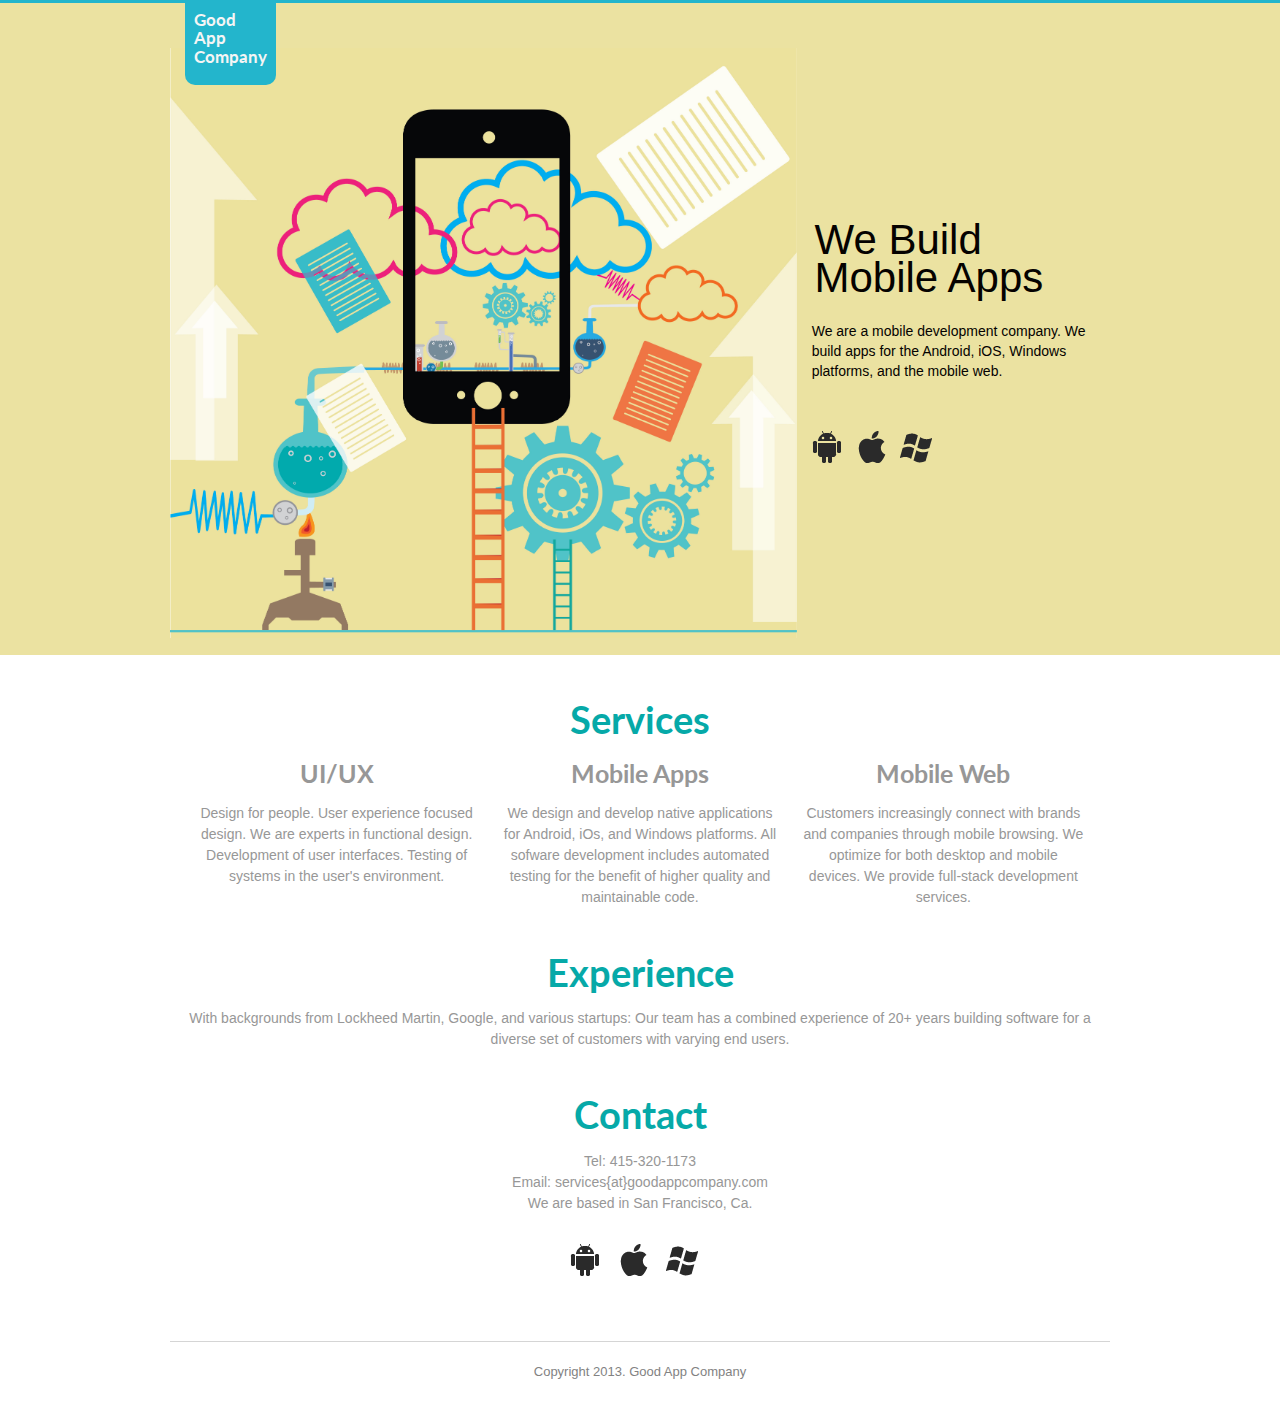
==== index.html @ 51126ff4 "initial commit" ====
<!DOCTYPE html>
<html xmlns="http://www.w3.org/1999/xhtml">
<!-- Head -->
<head>
	
	<meta charset="utf-8">
	<meta http-equiv="X-UA-Compatible" content="IE=edge,chrome=1">
	<meta name="viewport" content="width=device-width, initial-scale=1, maximum-scale=1">

	<title>Good App Company</title>
	
	<link rel="stylesheet" type="text/css" href="css/reset.css" />
	<link rel="stylesheet" type="text/css" href="css/foundation.css" />
	<link rel="stylesheet" type="text/css" href="css/style.css" />
	<link rel="stylesheet" type="text/css" href="css/icons.css" />
	<link rel="stylesheet" type="text/css" href="css/flexslider.css" />

    <!-- GOOGLE WEBFONT-->
	<link href='http://fonts.googleapis.com/css?family=Lato:400,300,300italic,400italic,700,700italic,900,900italic' rel='stylesheet' type='text/css'>

    <!-- FAVICON-->
	<link rel="shortcut icon" href="images/favicon.ico">

    <!-- //SCRIPTS -->
  <script>
  (function(i,s,o,g,r,a,m){i['GoogleAnalyticsObject']=r;i[r]=i[r]||function(){
  (i[r].q=i[r].q||[]).push(arguments)},i[r].l=1*new Date();a=s.createElement(o),
  m=s.getElementsByTagName(o)[0];a.async=1;a.src=g;m.parentNode.insertBefore(a,m)
  })(window,document,'script','//www.google-analytics.com/analytics.js','ga');

  ga('create', 'UA-39156672-6', 'goodappcompany.com');
  ga('send', 'pageview');

</script>
	<script type="text/javascript" src="js/jquery.js"></script>
	<script type="text/javascript" src="js/jquery.easing.1.3.js"></script>
	<script type="text/javascript" src="js/jquery.foundation.reveal.js"></script>
	<script type="text/javascript" src="js/jquery.flexslider.js"></script>
	<script type="text/javascript" src="js/tweetable.jquery.js"></script>
	<script type="text/javascript" src="js/jquery.timeago.js"></script>
	<script type="text/javascript" src="js/main.js"></script>

</head>
<body>
<!-- Header Section -->
<div id="header">
	<div class="header-wrap row">
		<div class="twelve columns">
			<div class="logo">
				<h1>Good
          </br>App 
          </br>Company</h1>
			</div>
		</div>
	</div>
</div>
<!-- Header Section -->

<!-- Slider section-->
<div class="slider-wrap">
	<div class="row">
		<!-- Slider content-->
		<div class="flexslider eight columns">
			<ul class="slides">
				<li><img src="images/mobile_cloud.jpg" alt="" /></li>
			</ul>
		</div>
		<!-- Slider content-->

		<div class="four columns">
			<div class="rsp-caption" >
					<h2>We Build Mobile Apps</h2>
					<p>We are a mobile development company. We build apps for the Android, iOS, Windows platforms, and the mobile web.</p>
		
					<div class="app-ico">
						<span><a href="#"><img src="images/android-black.png" alt=""/></a></span>
						<span><a href="#"><img src="images/apple-black.png" alt=""/></a></span>
						<span><a href="#"><img src="images/windows-black.png" alt=""/></a></span>
					</div>
			</div>
		</div>
	</div>
</div>
<!-- Slider section-->

<div class="clear"></div>
<div class="space30"></div>
<div class="clear"></div>

<div class="row">
	<div class="twelve columns">
		<div class="wrap2" >
			<h1>Services</h1>
		</div>
	</div>
</div>
<!-- Features content section-->
<div class="row">
	<div class="wrap">
		<!-- Features wrap Section -->
		<div class="twelve columns">
			<div class="features-wrap negative-top-margin25">
				<div class="four columns features-content">
					<div class="features-description">
						<h5>UI/UX</h5>
						<p>Design for people. User experience focused design. We are experts in functional design. Development of user interfaces. Testing 
            of systems in the user's environment.</p>
					</div>
				</div>

				<div class="four columns features-content">
					<div class="features-description">
						<h5>Mobile Apps</h5>
						<p>We design and develop native applications for Android, iOs, and Windows platforms. All sofware development
            includes automated testing for the benefit of higher quality and maintainable code.</p>
					</div>
				</div>

				<div class="four columns features-content">
					<div class="features-description">
						<h5>Mobile Web</h5>
						<p>Customers increasingly connect with brands and companies through mobile browsing. We optimize 
            for both desktop and mobile devices. We provide full-stack development services.</p>
					</div>
				</div>
			</div>
		</div>
		<!-- Features wrap Section -->
	</div>
</div>
<!-- Features content section-->

<div class="space20"></div>
<div class="clear"></div>

<div class="row">
	<div class="twelve columns">
		<div class="wrap2" >
			<h1>Experience</h1>
      <div class="features-description">
      <p>With backgrounds from Lockheed Martin, Google, and various startups: Our team has a combined experience of 
      20+ years building software for a diverse set of customers with varying end users. </p>
    </div>
		</div>
	</div>
</div>
<div class="clear"></div>
<div class="space20"></div>
<div class="clear"></div>

<!-- Wrap2 content section-->
<div class="row">
	<div class="twelve columns">
		<div class="wrap2" >
			<h1>Contact</h1>
      <div class="features-description">
        <p>Tel: <a href="tel:4153201173">415-320-1173</a></br>Email: <a href="mailto:services@goodappcompany.com">services{at}goodappcompany.com</a></br>We are based in San Francisco, Ca.</p>
    </div>
			<div class="app-ico2">
				<span><a href="#"><img src="images/android-black.png" alt=""/></a></span>
				<span><a href="#"><img src="images/apple-black.png" alt=""/></a></span>
				<span><a href="#"><img src="images/windows-black.png" alt=""/></a></span>
			</div>
		</div>
	</div>
</div>
<!-- Wrap2 content section-->

<div class="space30"></div>
<div class="clear"></div>
<div class="space30"></div>

<!-- Footer content section-->
<div class="row">
	<div class="footer twelve columns">
		<p>Copyright 2013. Good App Company</p>
			<div class="space10"></div>
	</div>
</div>

<div class="clear"></div>
<!-- Footer content section-->

</body>
</html>
---- css/style.css ----
/*
THEME NAME: Crealand
THEME URI: http://counterpart.x10.mx/html/crealand
DESCRIPTION: Crealand- Responsive Landing page Template
VERSION: 1.0
AUTHOR: <a href="http://www.wordpresstoblogger.info">Dilip Kumar</a>
AUTHOR URI: http://www.wordpresstoblogger.info
*/

/*-----------------------------------------------------------------------------------*/
/* GLOBAL CONTENT STYLES
/*-----------------------------------------------------------------------------------*/

.contact {
  color: white;
  float:right;
  font-weight:900;
  font-size:1.2em;
  margin-top:5px;
}

.negative-top-margin25 {
  margin-top:-25px;
}

.contact span {
  padding-right:30px;
}
body {
	font-family:Arial,Helvetica;
	font-size:12px;
	color:#979797;
	line-height:20px;
	background:#fff;
}

a:link,a:visited,a:active{
	color:#979797;
	outline: 0;
	text-decoration:none;
}

a:hover{
	color:#2ba6cb;
}


h1, h2, h3, h4, h5, h6 {
	color:#06A9A8;
	font-weight:700;
	font-family: 'Lato', sans-serif;
}

h1 {
	font-size:38px;
}

h2 {
	font-size:32px;
}

h3 {
	font-size:24px;
}

h4 {
	font-size:18px;
}

h5 {
	font-size:16px;
}

h6 {
	font-size:12px;
}

p {
line-height:1.5em;
font-size:14px;
}

.align-right { float:right; margin: 0 0 5px 10px; }

.align-left { float:left; margin: 0 10px 5px 0; }


/*-----------------------------------------------------------------------------------*/
/* MODAL CONTENT STYLES
/*-----------------------------------------------------------------------------------*/

.login a {
	width:80px;
	padding:5px 10px;
	background:#ff0000;
	float:right;
	color:#fff;
	font-weight:bold;
	font-size:12px;
	text-align:center;
}

.register a{
	width:90px;
	padding:5px 10px;
	background:#000;
	float:right;
	color:#fff;
	font-weight:bold;
	font-size:12px;
	text-align:center;
}

.login-ico, .register-ico {padding-right:5px;}


/*-----------------------------------------------------------------------------------*/
/* HEADER CONTENT STYLES
/*-----------------------------------------------------------------------------------*/

#header {
	border-top:3px solid #23B5CC;
	position:absolute;
	left:0px;
	right:0px;
	z-index:11;
}

.header-wrap {overflow:visible;}

.logo {
	margin-top:-15px;
	float:left;
  background:#23B5CC;
  padding: 9px;
  border-radius:10px;
}

.logo h1, .logo h1 a {
	color:whitesmoke;
	font-size:1.2em;
}

/*-----------------------------------------------------------------------------------*/
/* RESPONSIVE SLIDER CONTENT STYLES
/*-----------------------------------------------------------------------------------*/

.slider-wrap {background:#EBE2A1;overflow:hidden;}

.rsp-caption {margin-bottom:30%;}

.rsp-caption h2 {
	text-transform: none;
	padding:1%;
	color:#050200;
	font-family: 'Open Sans', sans-serif;
	font-weight:400;
	line-height:0.9em;
	font-size:3em;
	margin-top:77%;
}

.rsp-caption p {
	padding:12px 0 30px 0;
	color:#050200;
	font-family: 'Helvetica', sans-serif;
	font-weight:100;
	line-height:20px;
	font-size:14px;
}

.app-ico {margin-top:20px;}

.app-ico span {
	float:left;
	margin:0 12px 0 0;
	width:32px;
	height:32px;
	-webkit-transition:all 0.5s ease-in-out;  
	-moz-transition:all 0.5s ease-in-out;  
	-o-transition:all 0.5s ease-in-out;  
	transition:all 0.5s ease-in-out; 
}

.app-ico span img:hover {opacity:0.4;filter: alpha(opacity = 40);}

/*-----------------------------------------------------------------------------------*/
/* OTHER CONTENT STYLES
/*-----------------------------------------------------------------------------------*/

.space10 {height:10px;}
.space20 {height:20px;}
.space30 {height:30px;}
.space40 {height:40px;}
.space50 {height:50px;}
.space60 {height:60px;}
.space70 {height:70px;}

/*-----------------------------------------------------------------------------------*/
/* MAIN CONTENT STYLES
/*-----------------------------------------------------------------------------------*/

.wrap {
	position: relative;
}

.video {
	position: relative;
	padding-bottom: 56.25%;
	height: 0;
	overflow: hidden;
	margin: 0 auto -20px auto;
	width:80%;
}

.video iframe,
.video object,  
.video embed {
	position: absolute;
	top: 0;
	left: 0;
	right:0;
	width: 100%;
	height: 82%;
	margin: 0 auto;
}

/*-----------------------------------------------------------------------------------*/
/* FEATURES CONTENT STYLES
/*-----------------------------------------------------------------------------------*/

.features-wrap {overflow: hidden;}

.features-content {
	padding:20px 10px 0 10px;
	text-align:center;
}

.features-content:hover {cursor:pointer;}

.features-icon {
	position: relative;
	border:none;
	margin-bottom:25px;
	font-size:30px;
	text-align:center;
}

.features-content:hover h5 {}
.features-content:hover .foundicon1-people,
.features-content:hover .foundicon1-heart,
.features-content:hover .foundicon1-globe {
	color:#ff0000 !important;
}

.features-description{
	font-weight:400;
	line-height:20px;
}

.features-description h5{
	font-size:1.8em;
  color:#979797;
}

.features-description p{
	padding:5px 0 10px 0;
	font-size:1em;
	font-family:Helvetica,Arial;
}

/*-----------------------------------------------------------------------------------*/
/* WRAP2 CONTENT STYLES
/*-----------------------------------------------------------------------------------*/

.wrap2 {text-align:center;}

.wrap2 h2{font-size:24px;}

.app-ico2 {margin-top:20px;}

.app-ico2 span {
	text-align:center;
	margin:0 12px 0 0;
	width:32px;
	height:32px;
	-webkit-transition:all 0.5s ease-in-out;  
	-moz-transition:all 0.5s ease-in-out;  
	-o-transition:all 0.5s ease-in-out;  
	transition:all 0.5s ease-in-out; 
}

.app-ico2 span img:hover {opacity:0.5;filter: alpha(opacity = 50);}

/*-----------------------------------------------------------------------------------*/
/* FOOTER CONTENT STYLES
/*-----------------------------------------------------------------------------------*/

.footer {
	padding:20px 0;
	border-top:1px solid #d5d5d5;
}

.footer p {
	color:#828282;
	text-align:center;
	font-size:13px;
}

/*-----------------------------------------------------------------------------------*/
/* FOOTER CONTENT - SOCIAL STYLES
/*-----------------------------------------------------------------------------------*/

.social {
	width:176px;
	margin: 0 auto;
}

ul.social-networks {
	overflow:hidden;
}

ul.social-networks li {
	float:left;
	margin:8px 2px 0 2px;
	border:none;
}

.icon-twitter a,
.icon-facebook a,
.icon-flickr a,
.icon-dribbble a {
	float:left;
	background:url(../images/social-sprite.png) no-repeat left bottom;
	text-indent:8000px;
	width:40px;
	height:40px;
	-webkit-transition:all 0.3s ease-in-out;  
	-moz-transition:all 0.3s ease-in-out;  
	-o-transition:all 0.3s ease-in-out;  
	transition:all 0.3s ease-in-out; 
}

.icon-twitter a:hover,
.icon-facebook a:hover,
.icon-flickr a:hover,
.icon-dribbble a:hover {
	background:url(../images/social-sprite.png) no-repeat left top;
	-webkit-transition:all 0.3s ease-in-out;  
	-moz-transition:all 0.3s ease-in-out;  
	-o-transition:all 0.3s ease-in-out;  
	transition:all 0.3s ease-in-out; 
}

.icon-twitter, .icon-twitter a {background-position:-0px top;}
.icon-twitter a:hover {background-position:-0px bottom;}

.icon-facebook, .icon-facebook a {background-position:-40px top;}
.icon-facebook a:hover {background-position:-40px bottom;}

.icon-dribbble, .icon-dribbble a {background-position:-80px top;}
.icon-dribbble a:hover {background-position:-80px bottom;}

.icon-flickr, .icon-flickr a {background-position:-120px top;}
.icon-flickr a:hover {background-position:-120px bottom;}

/*-----------------------------------------------------------------------------------*/
/* TWITTER FEED CONTENT STYLES
/*-----------------------------------------------------------------------------------*/

#tweets {
	width:100%;
	padding:0px;
	text-align:center;
	min-height:100px;
}

#tweets li {color:#979797;}
#tweets li a {color:#00aeef;}
#tweets li .timestamp {text-align:center;color:#000;}
#tweets .hash { color:#FFF; } 
#tweets .reply { color:#FFF; } 

/*-----------------------------------------------------------------------------------*/
/* INTRO CONTENT STYLES
/*-----------------------------------------------------------------------------------*/

#intro {background:#000 url(../images/intro-bg.png);padding:70px 0;}
.intro-image, .intro-video  {padding:10px;}
.intro-image img, .intro-video img {max-width:100%;height:auto;display:table;margin: 0 auto;}

/* #Tablet (Portrait)
================================================== */
/* Note: Design for a width of 768px */

@media only screen and (min-width: 768px) and (max-width: 959px) {

.logo img {
	width:80%;
	height:auto;
}

.rsp-caption h2 {font-size: 140%;margin-top:85%;}

.slider-wrap {
	background:#EBE2A1;
	padding-top:0px;
}

.video {
	margin: 0 auto -20px auto;
	width:80%;
}

.video iframe,
.video object,  
.video embed {
	width: 100%;
	height: 82%;
}

}


/*  #Mobile (Portrait)
================================================== */

/* Note: Design for a width of 320px */
@media only screen and (max-width: 767px) {

.logo img {
	width:60%;
	height:auto;
}

.rsp-caption, .rsp-caption h2, .rsp-caption p {display:none;}

.slider-wrap {
	background:#EBE2A1;
	padding-top:80px;
}

.wrap2 h2 {	font-size:20px;}

.twitter-feed {
	min-height:120px;
}

.video {
	margin: 0 auto 40px auto;
	width:100%;
}

.video iframe,
.video object,  
.video embed {
	width: 100%;
	height: 100%;
}

.login a {
	width:50px;
	height:30px;
	overflow:hidden;
}

.register a{
	width:50px;
	height:30px;
	overflow:hidden;
	
}

}


/* #Mobile (Landscape)
================================================== */

/* Note: Design for a width of 480px */
@media only screen and (min-width: 480px) and (max-width: 767px) {

.rsp-caption, .rsp-caption h2, .rsp-caption p {display:none;}

.video {
	margin: 0 auto 20px auto;
	width:80%;
}

.video iframe,
.video object,  
.video embed {
	width: 100%;
	height: 80%;
}

.login a {
	width:80px;
	height:auto;

}

.register a{
	width:90px;
	height:auto;
}


}
---- css/icons.css ----
@font-face {
  font-family: "GeneralFoundicons";
  src: url("general_foundicons.eot");
  src: url("general_foundicons.eot?#iefix") format("embedded-opentype"), url("general_foundicons.woff") format("woff"), url("general_foundicons.ttf") format("truetype"), url("general_foundicons.svg#GeneralFoundicons") format("svg");
  font-weight: normal;
  font-style: normal;
}

/* global foundicon styles */
[class*="foundicon1-"] {
  display: inline;
  width: auto;
  height: auto;
  line-height: inherit;
  vertical-align: baseline;
  background-image: none;
  background-position: 0 0;
  background-repeat: repeat;
}

[class*="foundicon1-"]:before {
  font-family: "GeneralFoundicons";
  font-weight: normal;
  font-style: normal;
  text-decoration: inherit;
}

/* icons */
.foundicon1-settings:before {
  content: "\f000";
}

.foundicon1-heart:before {
  content: "\f001";
}

.foundicon1-star:before {
  content: "\f002";
}

.foundicon1-plus:before {
  content: "\f003";
}

.foundicon1-minus:before {
  content: "\f004";
}

.foundicon1-checkmark:before {
  content: "\f005";
}

.foundicon1-remove:before {
  content: "\f006";
}

.foundicon1-mail:before {
  content: "\f007";
}

.foundicon1-calendar:before {
  content: "\f008";
}

.foundicon1-page:before {
  content: "\f009";
}

.foundicon1-tools:before {
  content: "\f00a";
}

.foundicon1-globe:before {
  content: "\f00b";
}

.foundicon1-home:before {
  content: "\f00c";
}

.foundicon1-quote:before {
  content: "\f00d";
}

.foundicon1-people:before {
  content: "\f00e";
}

.foundicon1-monitor:before {
  content: "\f00f";
}

.foundicon1-laptop:before {
  content: "\f010";
}

.foundicon1-phone:before {
  content: "\f011";
}

.foundicon1-cloud:before {
  content: "\f012";
}

.foundicon1-error:before {
  content: "\f013";
}

.foundicon1-right-arrow:before {
  content: "\f014";
}

.foundicon1-left-arrow:before {
  content: "\f015";
}

.foundicon1-up-arrow:before {
  content: "\f016";
}

.foundicon1-down-arrow:before {
  content: "\f017";
}

.foundicon1-trash:before {
  content: "\f018";
}

.foundicon1-add-doc:before {
  content: "\f019";
}

.foundicon1-edit:before {
  content: "\f01a";
}

.foundicon1-lock:before {
  content: "\f01b";
}

.foundicon1-unlock:before {
  content: "\f01c";
}

.foundicon1-refresh:before {
  content: "\f01d";
}

.foundicon1-paper-clip:before {
  content: "\f01e";
}

.foundicon1-video:before {
  content: "\f01f";
}

.foundicon1-photo:before {
  content: "\f020";
}

.foundicon1-graph:before {
  content: "\f021";
}

.foundicon1-idea:before {
  content: "\f022";
}

.foundicon1-mic:before {
  content: "\f023";
}

.foundicon1-cart:before {
  content: "\f024";
}

.foundicon1-address-book:before {
  content: "\f025";
}

.foundicon1-compass:before {
  content: "\f026";
}

.foundicon1-flag:before {
  content: "\f027";
}

.foundicon1-location:before {
  content: "\f028";
}

.foundicon1-clock:before {
  content: "\f029";
}

.foundicon1-folder:before {
  content: "\f02a";
}

.foundicon1-inbox:before {
  content: "\f02b";
}

.foundicon1-website:before {
  content: "\f02c";
}

.foundicon1-smiley:before {
  content: "\f02d";
}

.foundicon1-search:before {
  content: "\f02e";
}
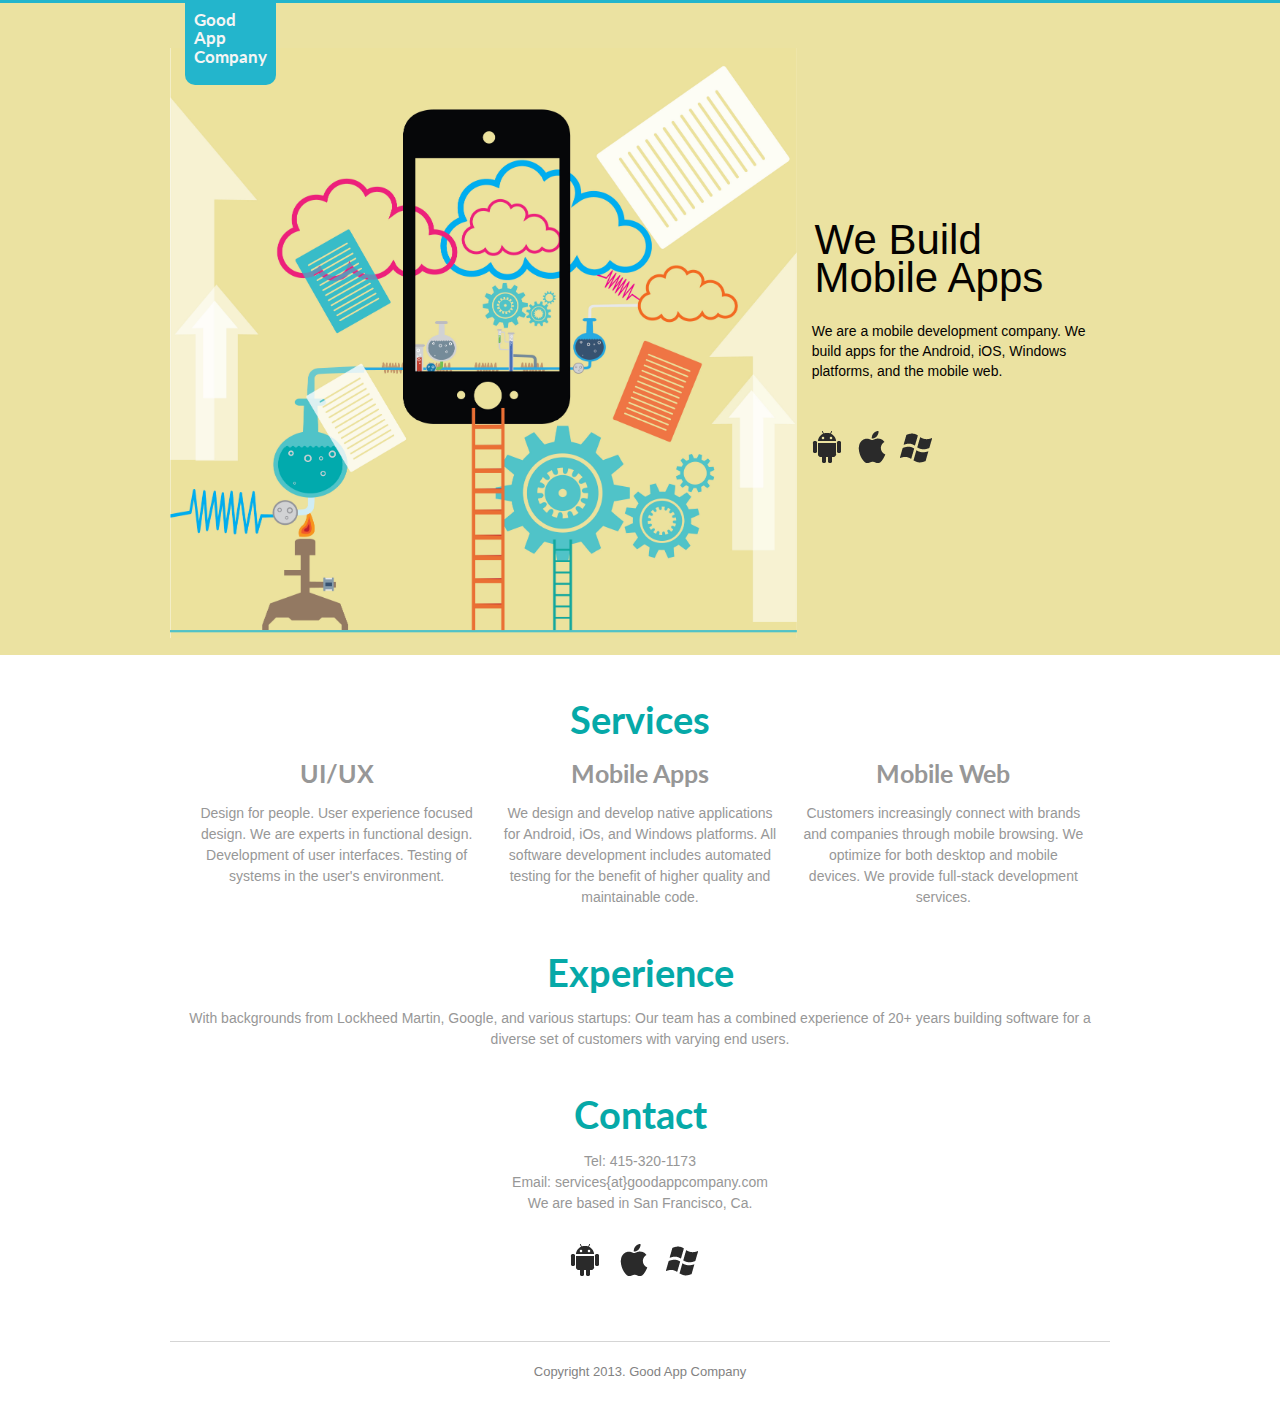
==== commit 5ed231a2: "correct spelling" ====
--- a/index.html
+++ b/index.html
@@ -111,7 +111,7 @@
 				<div class="four columns features-content">
 					<div class="features-description">
 						<h5>Mobile Apps</h5>
-						<p>We design and develop native applications for Android, iOs, and Windows platforms. All sofware development
+						<p>We design and develop native applications for Android, iOs, and Windows platforms. All software development
             includes automated testing for the benefit of higher quality and maintainable code.</p>
 					</div>
 				</div>
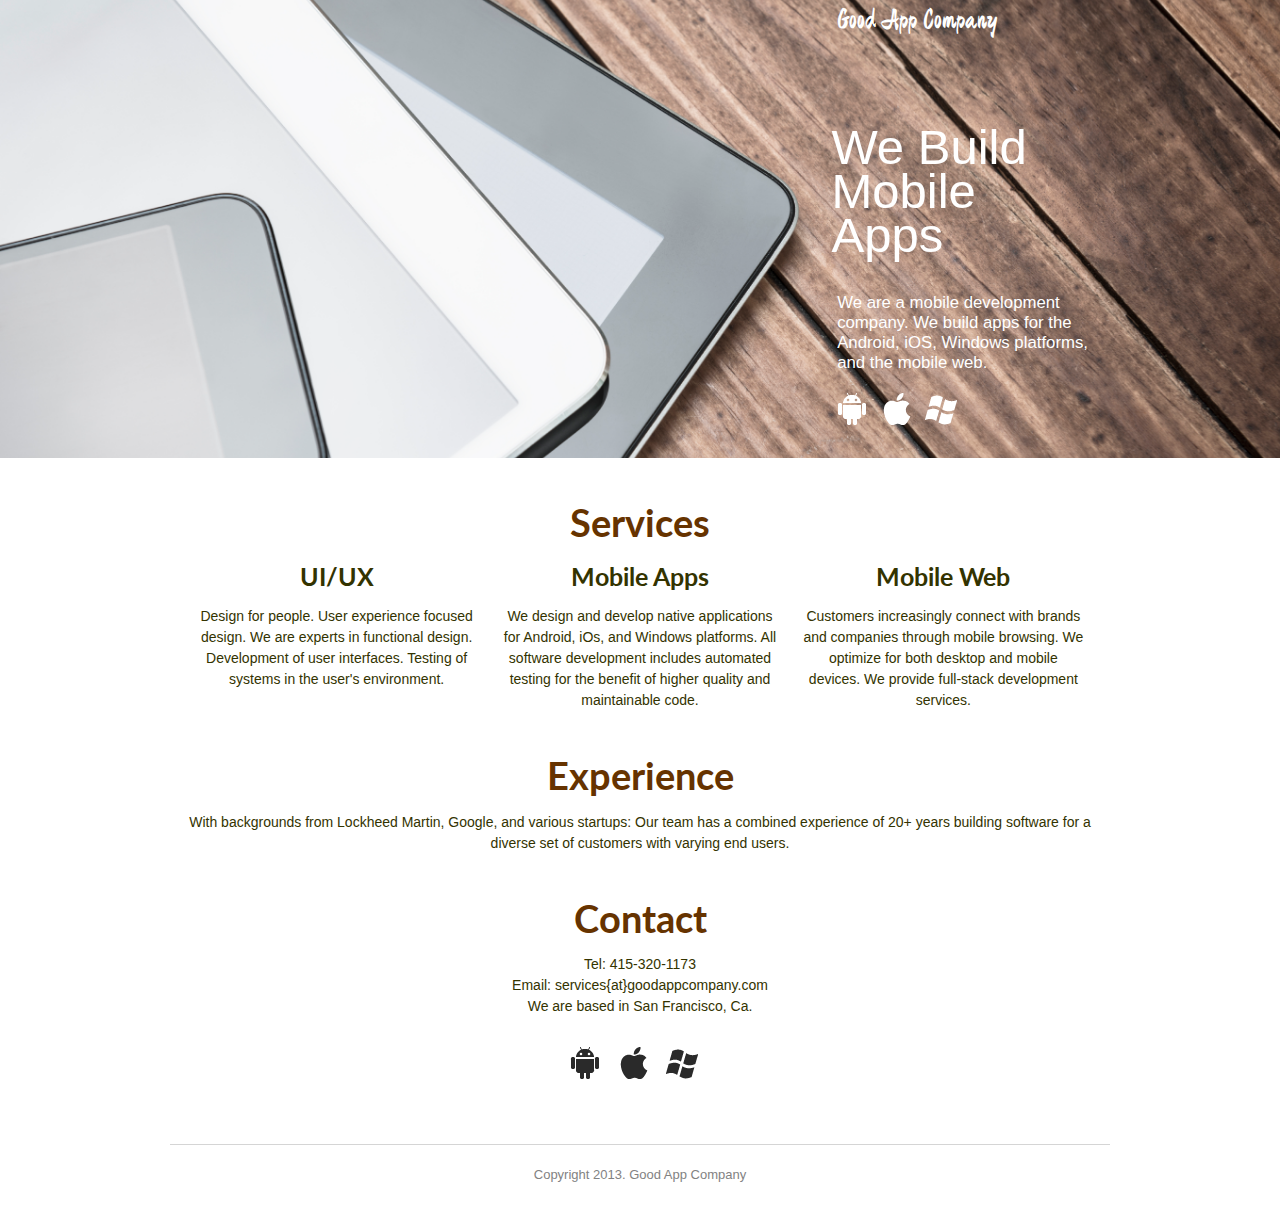
==== commit 4955402f: "rev 2" ====
--- a/index.html
+++ b/index.html
@@ -17,6 +17,7 @@
 
     <!-- GOOGLE WEBFONT-->
 	<link href='http://fonts.googleapis.com/css?family=Lato:400,300,300italic,400italic,700,700italic,900,900italic' rel='stylesheet' type='text/css'>
+  <link href='http://fonts.googleapis.com/css?family=Devonshire' rel='stylesheet' type='text/css'>
 
     <!-- FAVICON-->
 	<link rel="shortcut icon" href="images/favicon.ico">
@@ -42,40 +43,19 @@
 
 </head>
 <body>
-<!-- Header Section -->
-<div id="header">
-	<div class="header-wrap row">
-		<div class="twelve columns">
-			<div class="logo">
-				<h1>Good
-          </br>App 
-          </br>Company</h1>
-			</div>
-		</div>
-	</div>
-</div>
-<!-- Header Section -->
-
 <!-- Slider section-->
 <div class="slider-wrap">
 	<div class="row">
-		<!-- Slider content-->
-		<div class="flexslider eight columns">
-			<ul class="slides">
-				<li><img src="images/mobile_cloud.jpg" alt="" /></li>
-			</ul>
-		</div>
-		<!-- Slider content-->
-
-		<div class="four columns">
+		<div class="offset-by-eight four columns">
+      <div class="logo">Good App Company</div>
 			<div class="rsp-caption" >
 					<h2>We Build Mobile Apps</h2>
 					<p>We are a mobile development company. We build apps for the Android, iOS, Windows platforms, and the mobile web.</p>
 		
 					<div class="app-ico">
-						<span><a href="#"><img src="images/android-black.png" alt=""/></a></span>
-						<span><a href="#"><img src="images/apple-black.png" alt=""/></a></span>
-						<span><a href="#"><img src="images/windows-black.png" alt=""/></a></span>
+						<span><a href="#"><img src="images/android.png" alt=""/></a></span>
+						<span><a href="#"><img src="images/apple.png" alt=""/></a></span>
+						<span><a href="#"><img src="images/windows.png" alt=""/></a></span>
 					</div>
 			</div>
 		</div>
--- a/css/style.css
+++ b/css/style.css
@@ -35,18 +35,18 @@
 }
 
 a:link,a:visited,a:active{
-	color:#979797;
+	color:#333300;
 	outline: 0;
 	text-decoration:none;
 }
 
 a:hover{
-	color:#2ba6cb;
+	color:#CC6600;
 }
 
 
 h1, h2, h3, h4, h5, h6 {
-	color:#06A9A8;
+	color:#663300;
 	font-weight:700;
 	font-family: 'Lato', sans-serif;
 }
@@ -129,11 +129,11 @@
 .header-wrap {overflow:visible;}
 
 .logo {
-	margin-top:-15px;
-	float:left;
-  background:#23B5CC;
-  padding: 9px;
-  border-radius:10px;
+  padding-top: 4%;
+  font-family: 'Devonshire', cursive;
+  font-size:2em;
+  padding-left:9%;
+  color:#fff;
 }
 
 .logo h1, .logo h1 a {
@@ -145,31 +145,47 @@
 /* RESPONSIVE SLIDER CONTENT STYLES
 /*-----------------------------------------------------------------------------------*/
 
-.slider-wrap {background:#EBE2A1;overflow:hidden;}
-
-.rsp-caption {margin-bottom:30%;}
+.slider-wrap {
+  background:rgba(0,0,0,0.95) url(../images/iStock_000023450501Large.jpg) no-repeat center center;
+  overflow:hidden;
+  background-size:100%;
+}
+
+.rsp-overlay {
+  background-color:rgba(0,0,0,0.5);
+}
+.slider-overlay {
+  background-color:rgba(0,0,0,0.5);
+  width: 100%;
+  height: 100%;
+  position:absolute;
+  left:0;
+  bottom:0;
+}
+
+.rsp-caption {margin-bottom:30%; margin-top:33%;}
 
 .rsp-caption h2 {
 	text-transform: none;
-	padding:1%;
-	color:#050200;
+	padding-left:7%;
+  padding-bottom:9%;
+	color:#fff;
 	font-family: 'Open Sans', sans-serif;
 	font-weight:400;
 	line-height:0.9em;
-	font-size:3em;
-	margin-top:77%;
+	font-size:3.5em;
 }
 
 .rsp-caption p {
-	padding:12px 0 30px 0;
-	color:#050200;
+	color:#fff;
 	font-family: 'Helvetica', sans-serif;
-	font-weight:100;
-	line-height:20px;
-	font-size:14px;
-}
-
-.app-ico {margin-top:20px;}
+	font-weight:500;
+	line-height:1.2em;
+	font-size:1.2em;
+  padding-left:9%;
+}
+
+.app-ico {margin-top:20px;padding-left:9%;}
 
 .app-ico span {
 	float:left;
@@ -256,11 +272,12 @@
 .features-description{
 	font-weight:400;
 	line-height:20px;
+  color:#333300;
 }
 
 .features-description h5{
 	font-size:1.8em;
-  color:#979797;
+  color:#333300;
 }
 
 .features-description p{
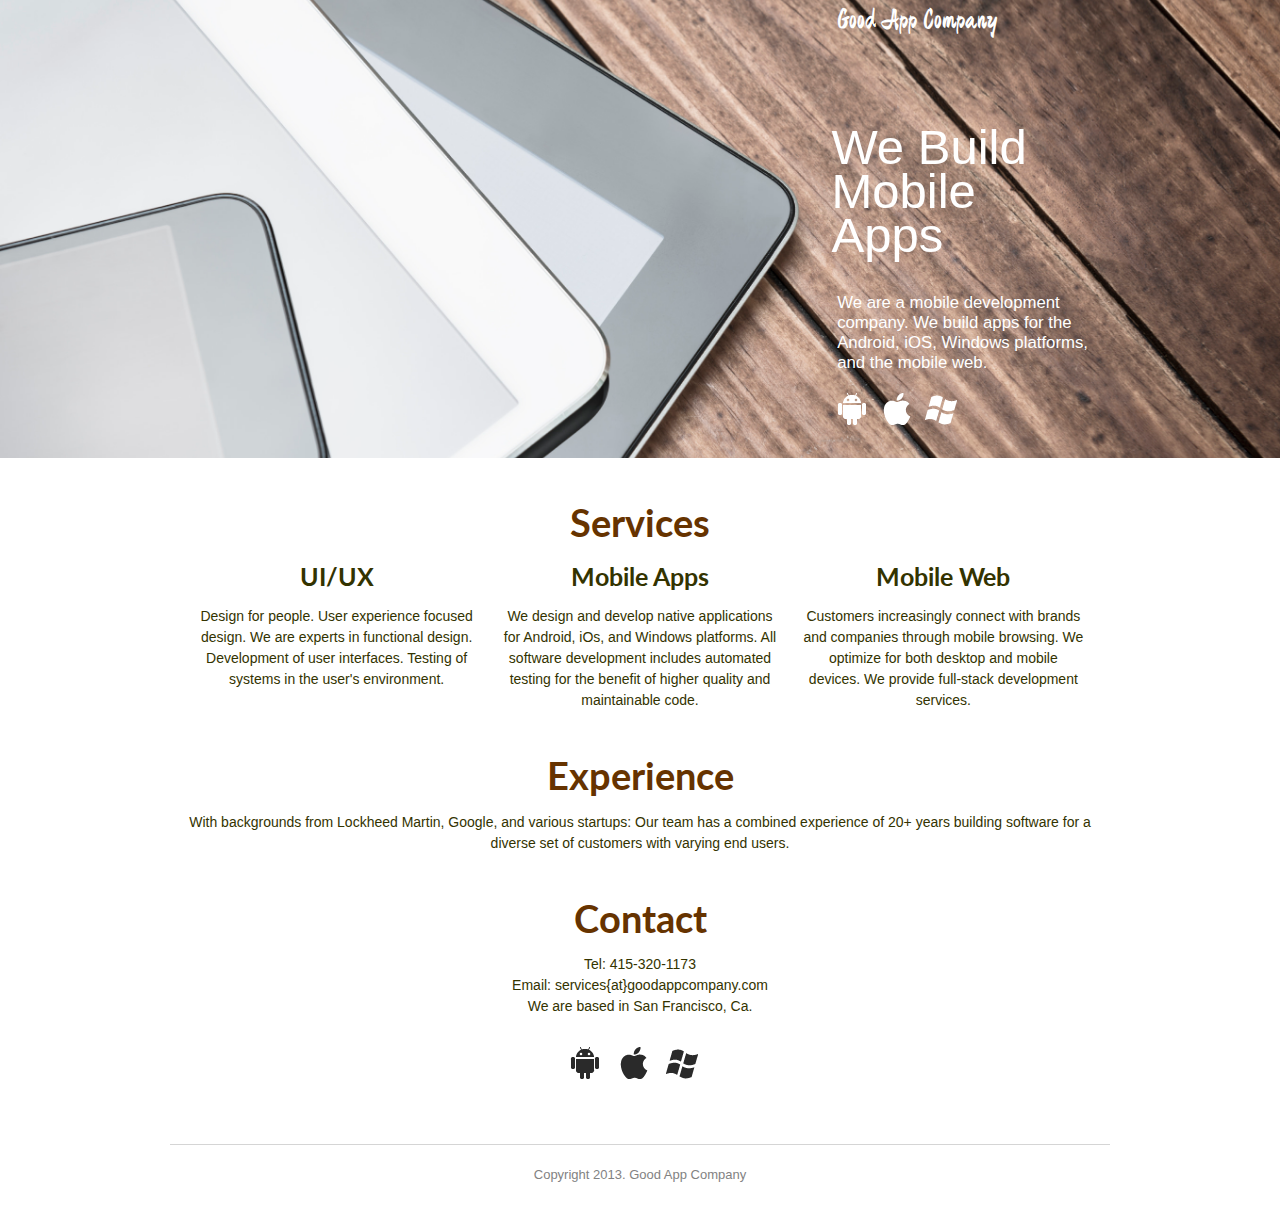
==== commit c16aae3c: "remove hand cursor from landing page" ====
--- a/index.html
+++ b/index.html
@@ -53,9 +53,9 @@
 					<p>We are a mobile development company. We build apps for the Android, iOS, Windows platforms, and the mobile web.</p>
 		
 					<div class="app-ico">
-						<span><a href="#"><img src="images/android.png" alt=""/></a></span>
-						<span><a href="#"><img src="images/apple.png" alt=""/></a></span>
-						<span><a href="#"><img src="images/windows.png" alt=""/></a></span>
+						<span><img src="images/android.png" alt=""/></span>
+						<span><img src="images/apple.png" alt=""/></span>
+						<span><img src="images/windows.png" alt=""/></span>
 					</div>
 			</div>
 		</div>
@@ -137,9 +137,9 @@
         <p>Tel: <a href="tel:4153201173">415-320-1173</a></br>Email: <a href="mailto:services@goodappcompany.com">services{at}goodappcompany.com</a></br>We are based in San Francisco, Ca.</p>
     </div>
 			<div class="app-ico2">
-				<span><a href="#"><img src="images/android-black.png" alt=""/></a></span>
-				<span><a href="#"><img src="images/apple-black.png" alt=""/></a></span>
-				<span><a href="#"><img src="images/windows-black.png" alt=""/></a></span>
+				<span><img src="images/android-black.png" alt=""/></span>
+				<span><img src="images/apple-black.png" alt=""/></span>
+				<span><img src="images/windows-black.png" alt=""/></span>
 			</div>
 		</div>
 	</div>
--- a/css/style.css
+++ b/css/style.css
@@ -146,7 +146,7 @@
 /*-----------------------------------------------------------------------------------*/
 
 .slider-wrap {
-  background:rgba(0,0,0,0.95) url(../images/iStock_000023450501Large.jpg) no-repeat center center;
+  background:rgba(0,0,0,0.95) url(../images/iStock_000023450501Large_mini.jpg) no-repeat center center;
   overflow:hidden;
   background-size:100%;
 }
@@ -198,7 +198,7 @@
 	transition:all 0.5s ease-in-out; 
 }
 
-.app-ico span img:hover {opacity:0.4;filter: alpha(opacity = 40);}
+.app-ico span img:hover {}
 
 /*-----------------------------------------------------------------------------------*/
 /* OTHER CONTENT STYLES
@@ -252,7 +252,7 @@
 	text-align:center;
 }
 
-.features-content:hover {cursor:pointer;}
+.features-content:hover {}
 
 .features-icon {
 	position: relative;
@@ -307,7 +307,7 @@
 	transition:all 0.5s ease-in-out; 
 }
 
-.app-ico2 span img:hover {opacity:0.5;filter: alpha(opacity = 50);}
+.app-ico2 span img:hover {}
 
 /*-----------------------------------------------------------------------------------*/
 /* FOOTER CONTENT STYLES
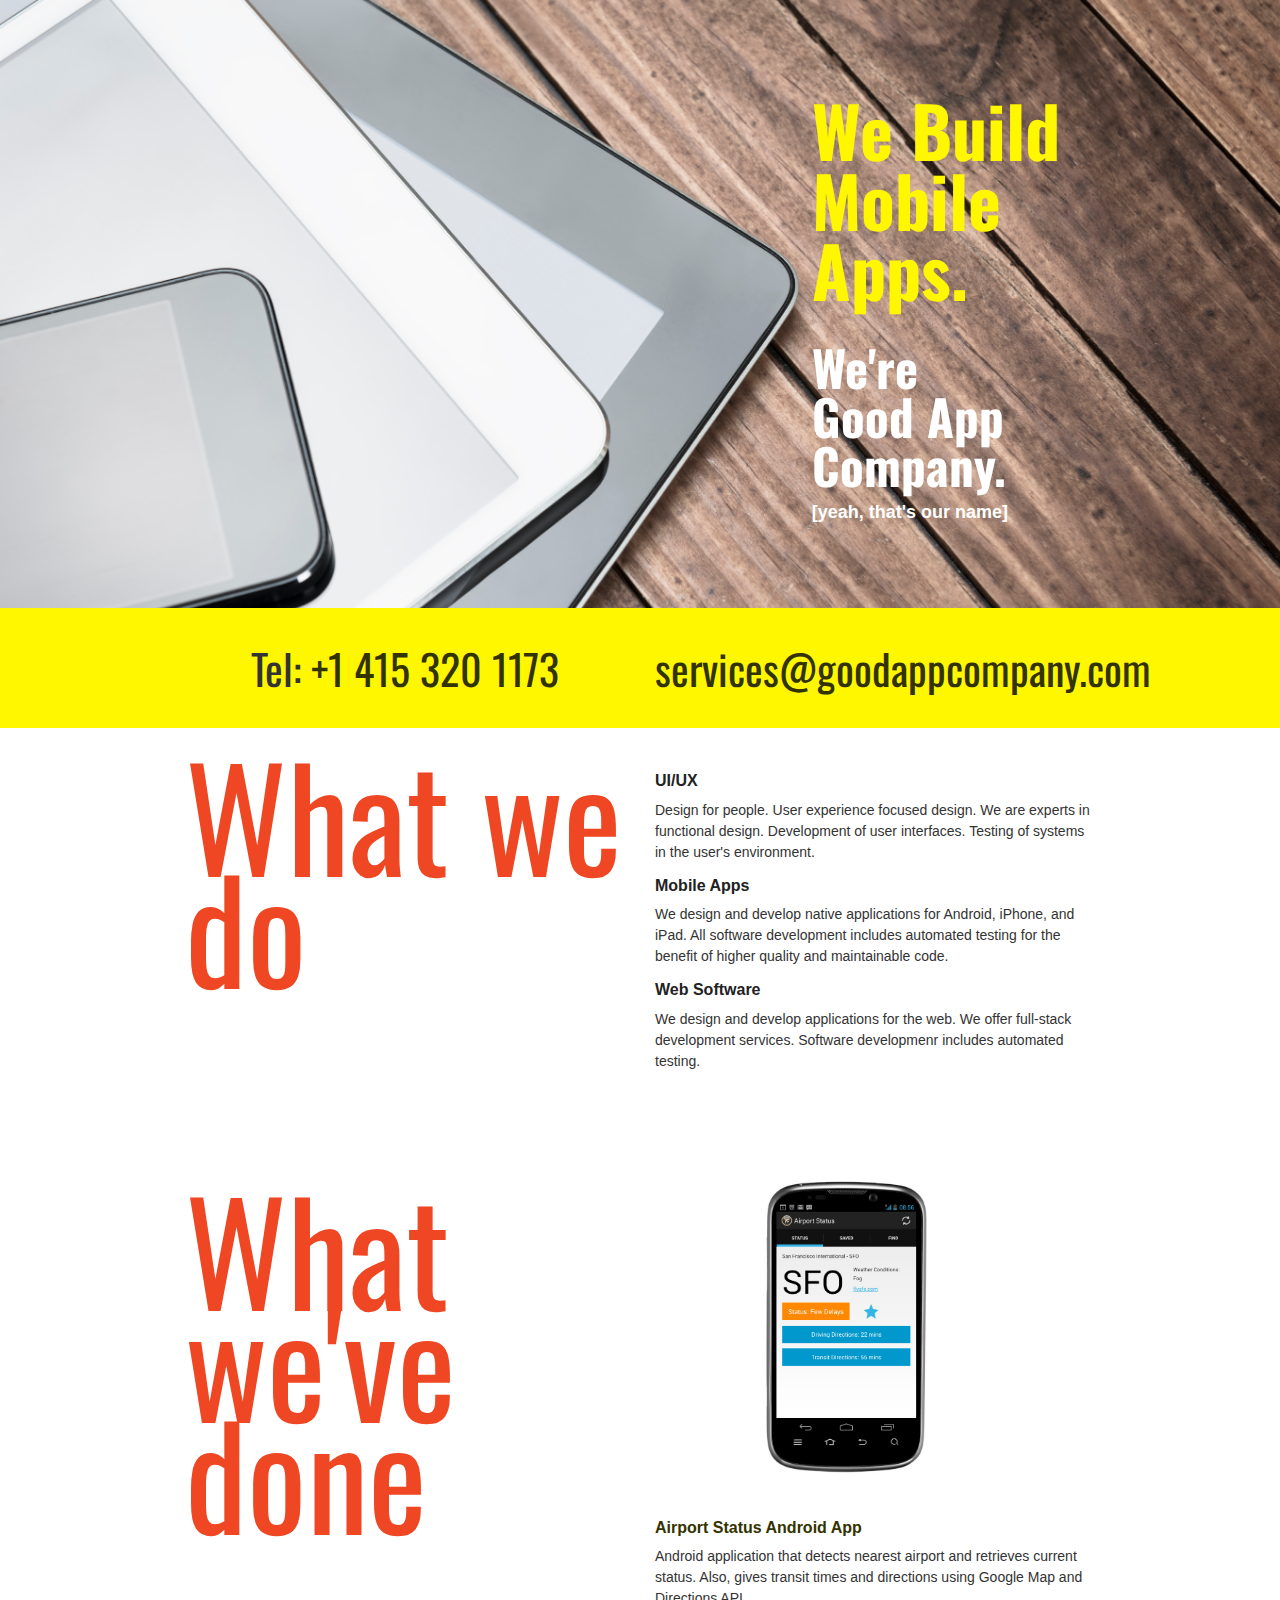
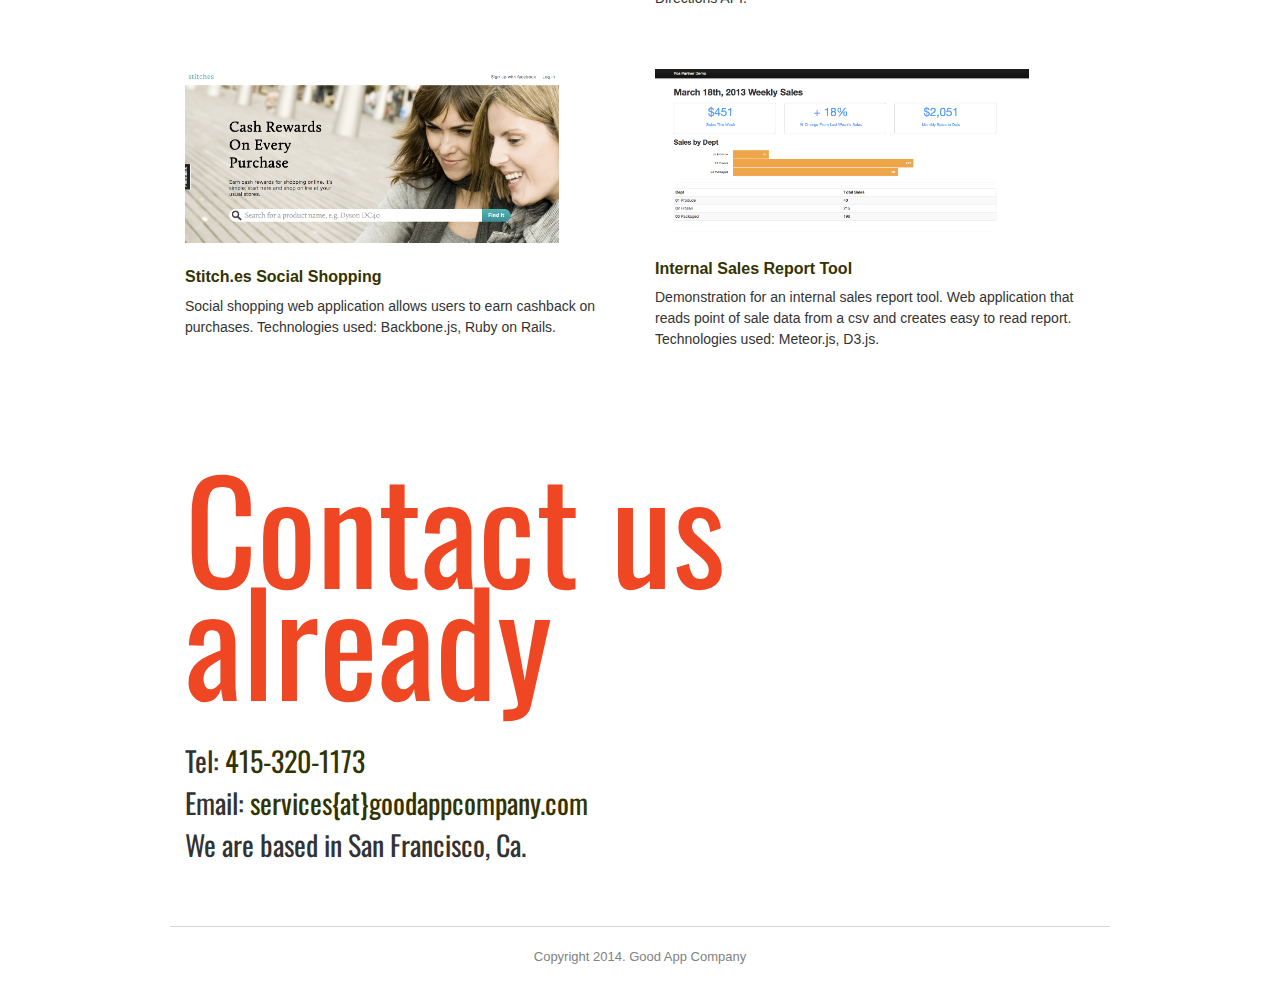
==== commit b8e22910: "add portrait mobile friendly" ====
--- a/index.html
+++ b/index.html
@@ -16,8 +16,7 @@
 	<link rel="stylesheet" type="text/css" href="css/flexslider.css" />
 
     <!-- GOOGLE WEBFONT-->
-	<link href='http://fonts.googleapis.com/css?family=Lato:400,300,300italic,400italic,700,700italic,900,900italic' rel='stylesheet' type='text/css'>
-  <link href='http://fonts.googleapis.com/css?family=Devonshire' rel='stylesheet' type='text/css'>
+  <link href='http://fonts.googleapis.com/css?family=Oswald:700' rel='stylesheet' type='text/css'> 
 
     <!-- FAVICON-->
 	<link rel="shortcut icon" href="images/favicon.ico">
@@ -46,101 +45,105 @@
 <!-- Slider section-->
 <div class="slider-wrap">
 	<div class="row">
-		<div class="offset-by-eight four columns">
-      <div class="logo">Good App Company</div>
+		<div class="offset-by-eight small-4 columns">
 			<div class="rsp-caption" >
-					<h2>We Build Mobile Apps</h2>
-					<p>We are a mobile development company. We build apps for the Android, iOS, Windows platforms, and the mobile web.</p>
+        
+					<h1>We Build Mobile Apps.</h1>
+          <h2> We're</br>Good App Company.</h2>
+          <h4>[yeah, that's our name]</h4>
+					
 		
-					<div class="app-ico">
-						<span><img src="images/android.png" alt=""/></span>
-						<span><img src="images/apple.png" alt=""/></span>
-						<span><img src="images/windows.png" alt=""/></span>
-					</div>
+					<!-- <div class="app-ico"> -->
+					<!-- 	<span><img src="images/android.png" alt=""/></span> -->
+					<!-- 	<span><img src="images/apple.png" alt=""/></span> -->
+					<!-- 	<span><img src="images/windows.png" alt=""/></span> -->
+					<!-- </div> -->
 			</div>
 		</div>
 	</div>
 </div>
-<!-- Slider section-->
-
+<section class="mobile-header">
+  <div class="row">
+    <div class="small-12 columns">
+      <h2>We Build Mobile Apps.</br>We're Good App Company.</h2>
+      <h5>Tel: <a href="tel:4153201173">+1 415 320 1173</a></br>
+        <a href="mailto:services@goodappcompany.com">services@goodappcompany.com</a></h5>
+    </div>
+  </div>
+</section>
+<section class="about">
+  <div class="row">
+    
+    <div class="six columns"><p>Tel: <a href="tel:4153201173">+1 415 320 1173</a></p></div>
+    <div class="six columns"><p><a href="mailto:services@goodappcompany.com">services@goodappcompany.com</a></p></div> 
+    <!-- +1 415 320 1173 services@goodappcompany.com</p> -->
+    <!-- <div class="contact"> -->
+    <!--   Get it touch already: </br>+1 415 320 1173</br>services{at}goodappcompany{dot}com -->
+    <!--   </br> { or scroll down for more reasons on why we're awesome } -->
+    <!-- </div> -->
+  </div>
+</section>
 <div class="clear"></div>
 <div class="space30"></div>
 <div class="clear"></div>
 
 <div class="row">
-	<div class="twelve columns">
-		<div class="wrap2" >
-			<h1>Services</h1>
+	<div class="six columns">
+		<div class="section-header" >
+			What we do
 		</div>
 	</div>
+  <div class="six columns">
+    <h5>UI/UX</h5>
+      <p>Design for people. User experience focused design. We are experts in functional design. Development of user interfaces. Testing 
+      of systems in the user's environment.</p>
+    <h5>Mobile Apps</h5>
+      <p>We design and develop native applications for Android, iPhone, and iPad. All software development
+      includes automated testing for the benefit of higher quality and maintainable code.</p>
+    <h5>Web Software</h5>
+      <p>We design and develop applications for the web. We offer full-stack development services. Software developmenr includes automated testing.</p>
+  </div>
 </div>
-<!-- Features content section-->
-<div class="row">
-	<div class="wrap">
-		<!-- Features wrap Section -->
-		<div class="twelve columns">
-			<div class="features-wrap negative-top-margin25">
-				<div class="four columns features-content">
-					<div class="features-description">
-						<h5>UI/UX</h5>
-						<p>Design for people. User experience focused design. We are experts in functional design. Development of user interfaces. Testing 
-            of systems in the user's environment.</p>
-					</div>
-				</div>
-
-				<div class="four columns features-content">
-					<div class="features-description">
-						<h5>Mobile Apps</h5>
-						<p>We design and develop native applications for Android, iOs, and Windows platforms. All software development
-            includes automated testing for the benefit of higher quality and maintainable code.</p>
-					</div>
-				</div>
-
-				<div class="four columns features-content">
-					<div class="features-description">
-						<h5>Mobile Web</h5>
-						<p>Customers increasingly connect with brands and companies through mobile browsing. We optimize 
-            for both desktop and mobile devices. We provide full-stack development services.</p>
-					</div>
-				</div>
-			</div>
-		</div>
-		<!-- Features wrap Section -->
-	</div>
-</div>
-<!-- Features content section-->
-
-<div class="space20"></div>
+<div class="space60"></div>
+<div class="space60"></div>
 <div class="clear"></div>
 
 <div class="row">
-	<div class="twelve columns">
-		<div class="wrap2" >
-			<h1>Experience</h1>
-      <div class="features-description">
-      <p>With backgrounds from Lockheed Martin, Google, and various startups: Our team has a combined experience of 
-      20+ years building software for a diverse set of customers with varying end users. </p>
-    </div>
-		</div>
+	<div class="six columns">
+	  <div class="section-header">
+      What we've done
+    </div>  
 	</div>
+  <div class="six columns">
+    <img src="images/android_screenshoot.jpg" id="android-img">
+    <div class="airport"><h5><a href="https://play.google.com/store/apps/details?id=com.airportstatus" target="blank">Airport Status Android App</a></h5></div>
+    <p>Android application that detects nearest airport and retrieves current status. Also, gives transit times and directions using Google Map and Directions API.</p>
+  </div>
 </div>
 <div class="clear"></div>
-<div class="space20"></div>
+<div class="space60"></div>
 <div class="clear"></div>
+<div class="row">
+  <div class="six columns">
+    <img src="images/stitches_screenshot.png" width="85%">
+    <h5><a href="http://stitch.es" target="blank">Stitch.es Social Shopping</a></h5>
+    <p>Social shopping web application allows users to earn cashback on purchases. Technologies used: Backbone.js, Ruby on Rails.</p>
+  </div>
+  <div class="six columns">
+    <img src="images/pos_screenshot.png" id="pos-img" width="85%">
+    <h5><a href="http://posdemo.meteor.com" target="blank">Internal Sales Report Tool</a></h5>
+    <p>Demonstration for an internal sales report tool. Web application that reads point of sale data from a csv and creates easy to read report. Technologies used: Meteor.js, D3.js.</p>
+  </div>
+</div>
 
+<div class="space60"></div>
+<div class="space60"></div>
 <!-- Wrap2 content section-->
 <div class="row">
 	<div class="twelve columns">
-		<div class="wrap2" >
-			<h1>Contact</h1>
-      <div class="features-description">
-        <p>Tel: <a href="tel:4153201173">415-320-1173</a></br>Email: <a href="mailto:services@goodappcompany.com">services{at}goodappcompany.com</a></br>We are based in San Francisco, Ca.</p>
-    </div>
-			<div class="app-ico2">
-				<span><img src="images/android-black.png" alt=""/></span>
-				<span><img src="images/apple-black.png" alt=""/></span>
-				<span><img src="images/windows-black.png" alt=""/></span>
-			</div>
+		<div class="section-header" >
+			Contact us already
+      <div class="contact-bottom"><p>Tel: <a href="tel:4153201173">415-320-1173</a></br>Email: <a href="mailto:services@goodappcompany.com">services{at}goodappcompany.com</a></br>We are based in San Francisco, Ca.</p></div>
 		</div>
 	</div>
 </div>
@@ -153,7 +156,7 @@
 <!-- Footer content section-->
 <div class="row">
 	<div class="footer twelve columns">
-		<p>Copyright 2013. Good App Company</p>
+		<p>Copyright 2014. Good App Company</p>
 			<div class="space10"></div>
 	</div>
 </div>
--- a/css/style.css
+++ b/css/style.css
@@ -11,6 +11,10 @@
 /* GLOBAL CONTENT STYLES
 /*-----------------------------------------------------------------------------------*/
 
+body:after{
+    display:none;
+    content: url(../images/iStock_000023450501Large_mini.jpg);
+}
 .contact {
   color: white;
   float:right;
@@ -46,7 +50,6 @@
 
 
 h1, h2, h3, h4, h5, h6 {
-	color:#663300;
 	font-weight:700;
 	font-family: 'Lato', sans-serif;
 }
@@ -78,6 +81,16 @@
 p {
 line-height:1.5em;
 font-size:14px;
+color:#333;
+}
+
+.airport {
+  margin-top:-8%;
+}
+
+.contact-bottom p{
+  margin-top:5%;
+  font-size: 2em;
 }
 
 .align-right { float:right; margin: 0 0 5px 10px; }
@@ -151,6 +164,10 @@
   background-size:100%;
 }
 
+.mobile-header {display:none;}
+
+#android-img {width:62%; margin-top:-15%;margin-left:12%;}
+
 .rsp-overlay {
   background-color:rgba(0,0,0,0.5);
 }
@@ -167,13 +184,28 @@
 
 .rsp-caption h2 {
 	text-transform: none;
-	padding-left:7%;
   padding-bottom:9%;
-	color:#fff;
-	font-family: 'Open Sans', sans-serif;
-	font-weight:400;
-	line-height:0.9em;
+	color:white;
+	font-family: 'Oswald', sans-serif;
+	font-weight:bold;
+	line-height:1em;
 	font-size:3.5em;
+}
+
+.rsp-caption h1 {
+	text-transform: none;
+  padding-bottom:9%;
+	color:#FFF700;
+	font-family: 'Oswald', sans-serif;
+	font-weight:bold;
+	line-height:1em;
+	font-size:5em;
+}
+
+.rsp-caption h4 {
+  color:white;
+  margin-top:-8%;
+
 }
 
 .rsp-caption p {
@@ -185,7 +217,7 @@
   padding-left:9%;
 }
 
-.app-ico {margin-top:20px;padding-left:9%;}
+.app-ico {margin-top:20px;}
 
 .app-ico span {
 	float:left;
@@ -240,7 +272,25 @@
 	height: 82%;
 	margin: 0 auto;
 }
-
+.about {
+  background-color: #FFF700;
+  padding:35px;
+  color:#333;
+  font-family:'Oswald', sans-serif;
+}
+
+.about p {
+  text-align:center;
+  font-size:3em;
+  line-height:1.2em;
+}
+
+.section-header {
+  color:#ef4723;
+  font-family:'Oswald', sans-serif;
+  font-size:10em;
+  line-height:0.8em;
+}
 /*-----------------------------------------------------------------------------------*/
 /* FEATURES CONTENT STYLES
 /*-----------------------------------------------------------------------------------*/
@@ -420,8 +470,8 @@
 .rsp-caption h2 {font-size: 140%;margin-top:85%;}
 
 .slider-wrap {
-	background:#EBE2A1;
-	padding-top:0px;
+	/* background:#EBE2A1; */
+	/* padding-top:0px; */
 }
 
 .video {
@@ -450,11 +500,19 @@
 	height:auto;
 }
 
-.rsp-caption, .rsp-caption h2, .rsp-caption p {display:none;}
+.rsp-caption, .rsp-caption p {display:none;}
+.about {display:none;}
+.section-header{font-size:2em;}
+.contact-bottom p{font-size:1em;}
+.mobile-header{display:block;}
+.mobile-header h2{font-family:'Oswald', sans-serif;font-size:2.5em;}
+#android-img{margin-top:1%;}
+#pos-img{margin-top:15%;}
 
 .slider-wrap {
-	background:#EBE2A1;
-	padding-top:80px;
+  height:226px;
+	/* background:#EBE2A1; */
+	/* padding-top:80px; */
 }
 
 .wrap2 h2 {	font-size:20px;}
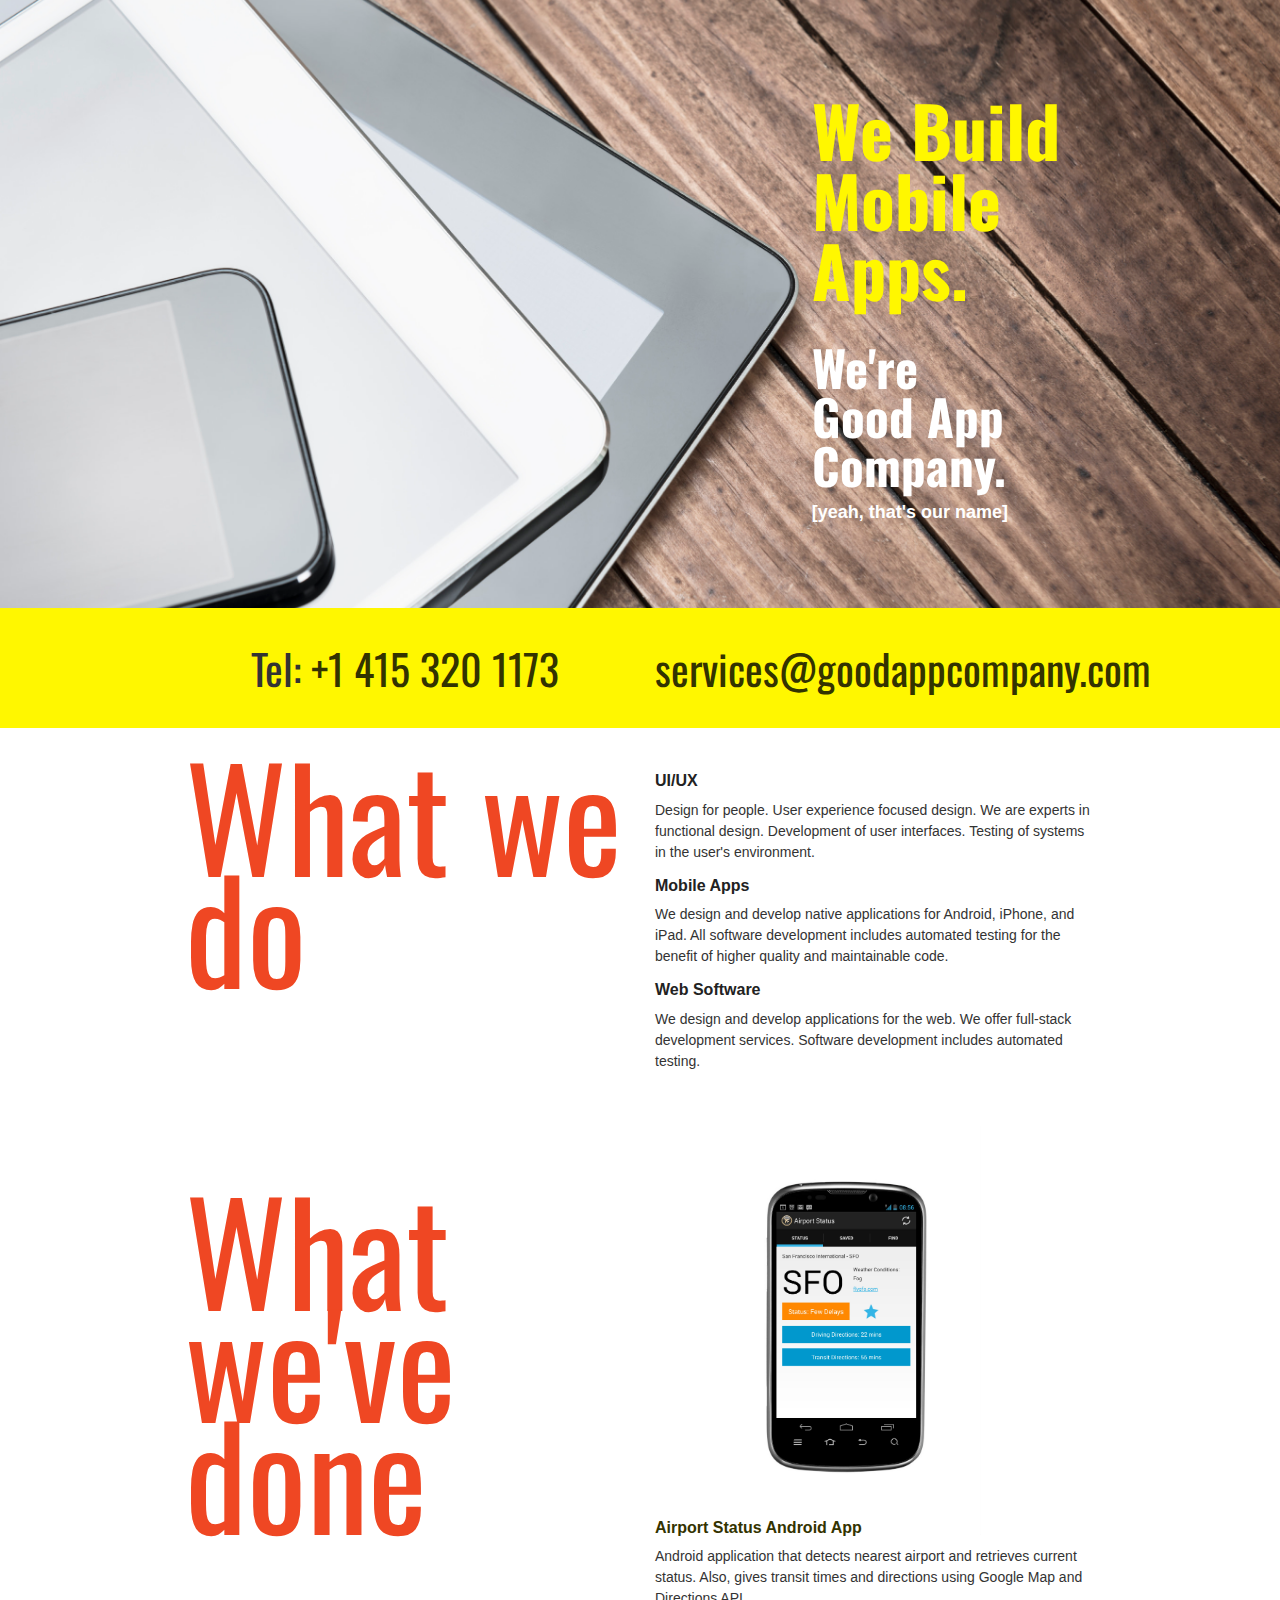
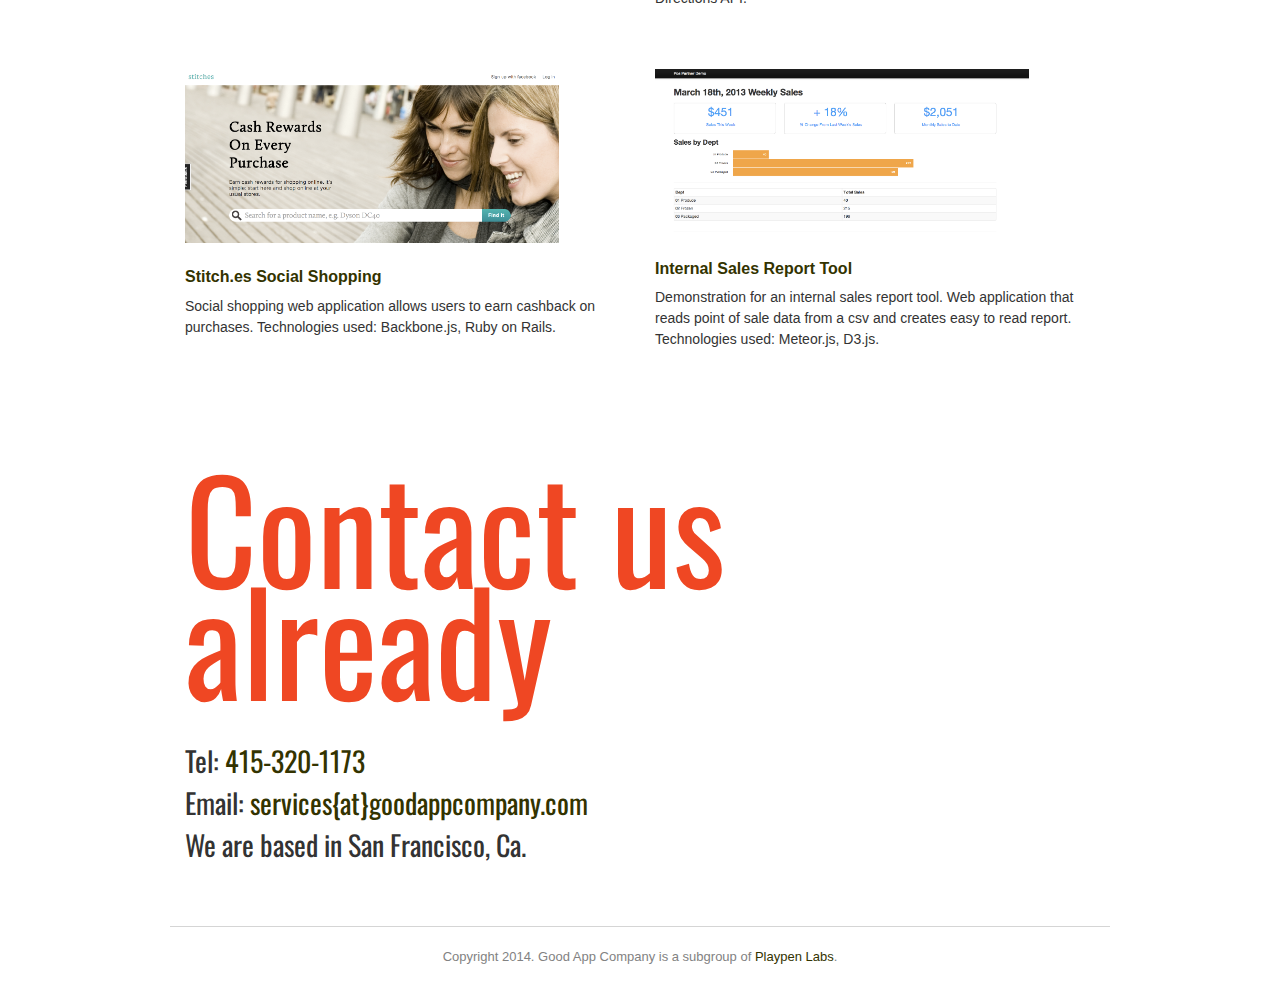
==== commit a567ba2a: "fix typo on home page" ====
--- a/index.html
+++ b/index.html
@@ -101,7 +101,7 @@
       <p>We design and develop native applications for Android, iPhone, and iPad. All software development
       includes automated testing for the benefit of higher quality and maintainable code.</p>
     <h5>Web Software</h5>
-      <p>We design and develop applications for the web. We offer full-stack development services. Software developmenr includes automated testing.</p>
+      <p>We design and develop applications for the web. We offer full-stack development services. Software development includes automated testing.</p>
   </div>
 </div>
 <div class="space60"></div>
@@ -156,7 +156,7 @@
 <!-- Footer content section-->
 <div class="row">
 	<div class="footer twelve columns">
-		<p>Copyright 2014. Good App Company</p>
+    <p>Copyright 2014. Good App Company is a subgroup of <a href="http://www.playpenlabs.com">Playpen Labs</a>.</p>
 			<div class="space10"></div>
 	</div>
 </div>
--- a/css/style.css
+++ b/css/style.css
@@ -467,9 +467,12 @@
 	height:auto;
 }
 
-.rsp-caption h2 {font-size: 140%;margin-top:85%;}
+.rsp-caption{margin-top:0px;}
+.rsp-caption h2 {font-size: 3em;}
+.about p{text-align:left;font-size:1.8em;}
 
 .slider-wrap {
+  height:500px;
 	/* background:#EBE2A1; */
 	/* padding-top:0px; */
 }
